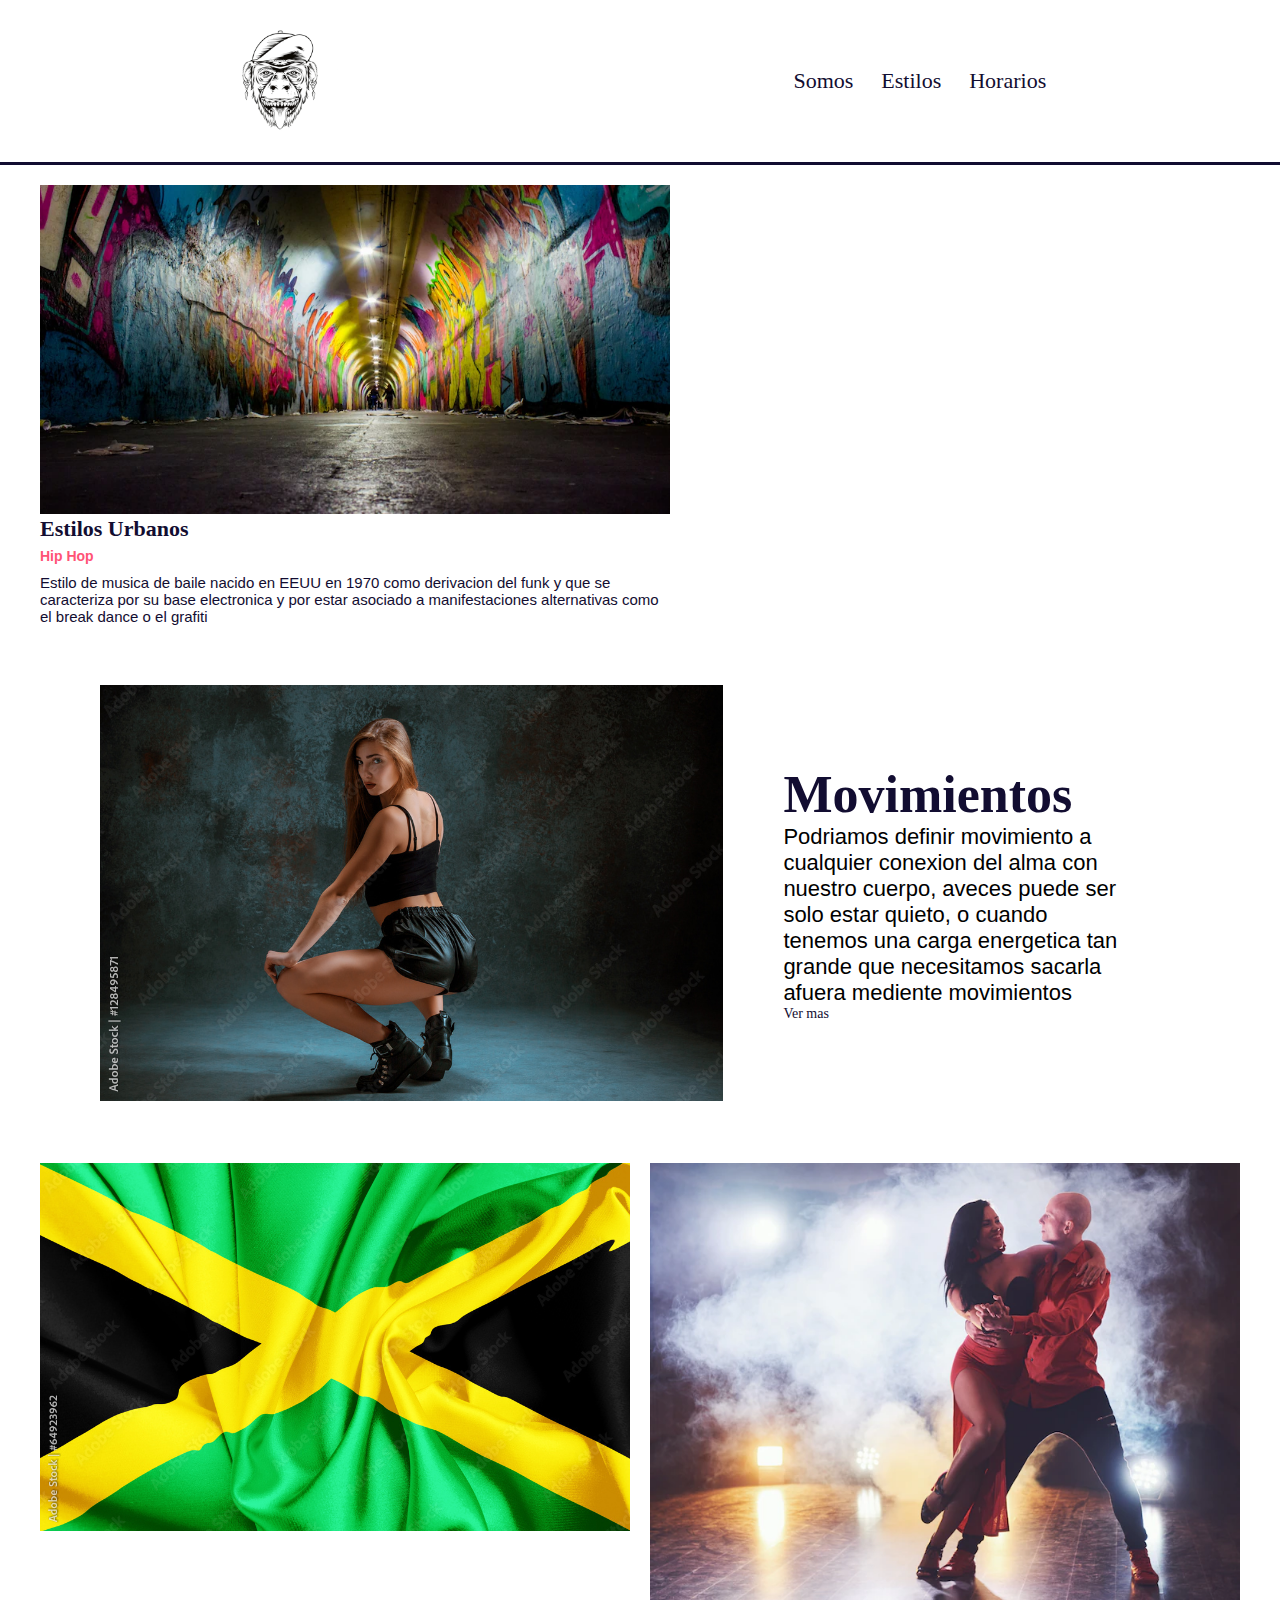
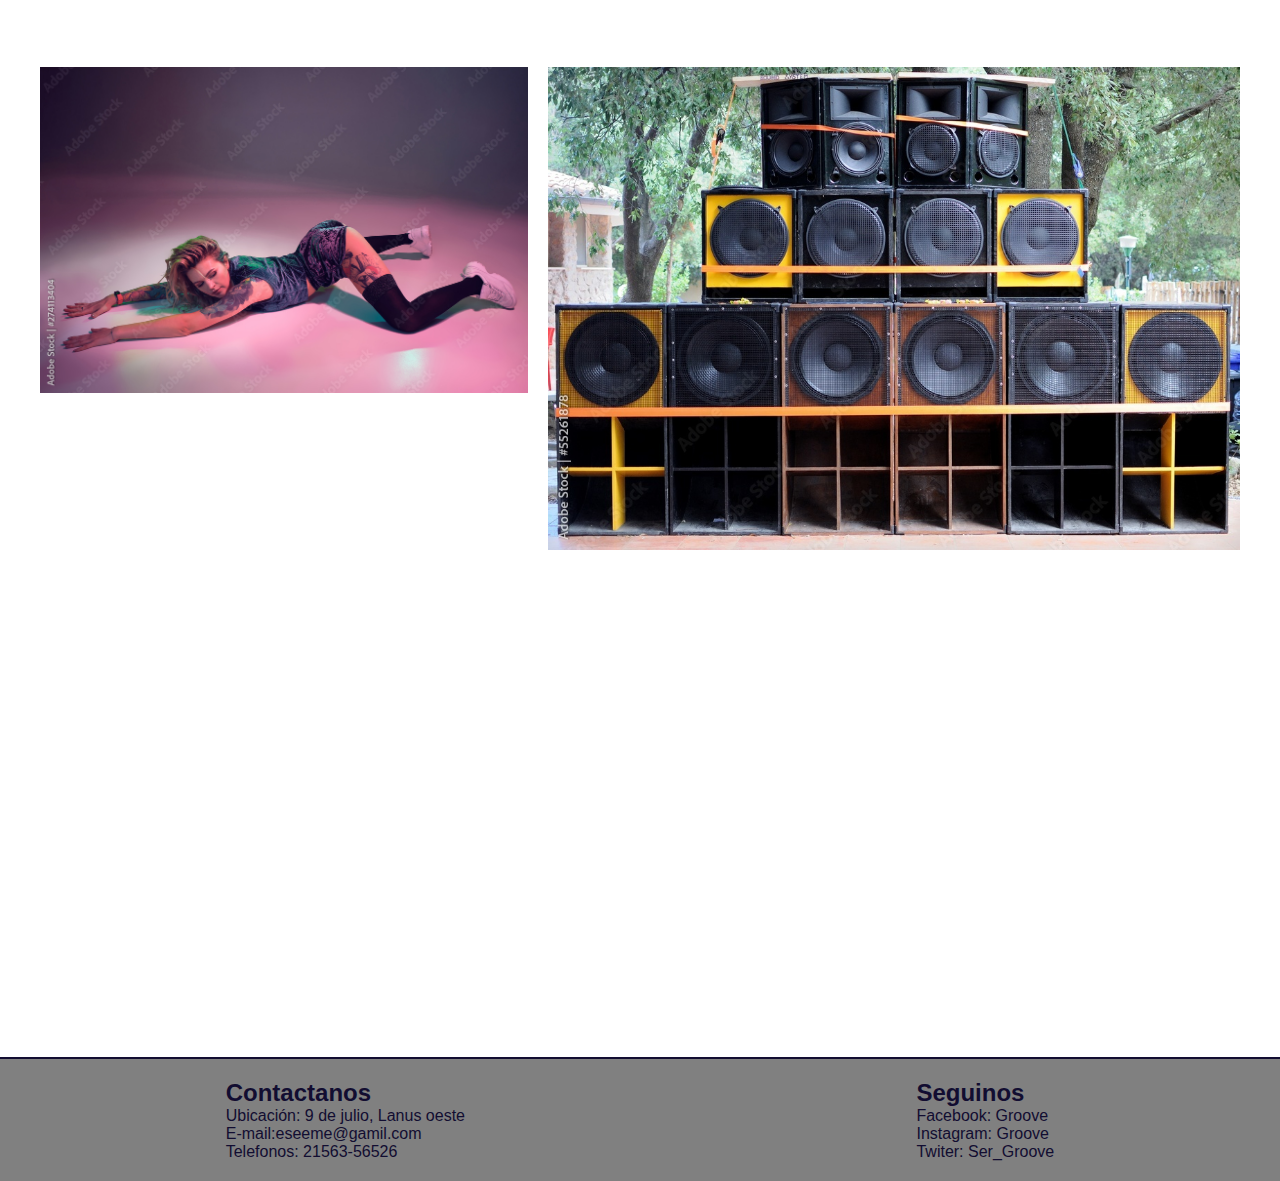
==== index.html @ e59068fd "primeros cambios" ====
<!DOCTYPE html>
<html lang="en">
<head>
    <meta charset="UTF-8">
    <meta http-equiv="X-UA-Compatible" content="IE=edge">
    <meta name="viewport" content="width=device-width, initial-scale=1.0">
    <link rel="shortcut icon" href="./IMG/ICONO MONO.webp" type="image/x-icon">
    <link
    rel="stylesheet"
    href="https://cdnjs.cloudflare.com/ajax/libs/animate.css/4.1.1/animate.min.css"
  />
    <link rel="stylesheet" href="estilo.css">
    <title>Groove</title>
</head>
<body>
    <header>
        <picture class="header_logo">
            <img src="./IMG/ICONO MONO.webp" alt="icono"> </picture>
            <nav class="navegacion">
                <ul class= "menu">
                    <li class="menu_item"> <a class="menu_link" href="#">Somos</a></li>
                    <li class="menu_item"> <a class="menu_link" href="#">Estilos</a></li>
                    <li class="menu_item"> <a class="menu_link" href="#">Horarios</a></li>
                </ul>
            </nav>
    </header>
    
    <!-- Fin de header-->

    <main class="conteiner">
        <section class="cards">
            <article class="box">
                <picture class="box_img"> <img src="./IMG/HIPHOPCALLE.webp" alt="HIPHOPCALLE></picture>
                <div class="box_info">
                    <h2 class="box_title">Estilos Urbanos</h2>
                    <h3 class="box_subtitle">Hip Hop</h3>
                    <p class="box_text"> Estilo de musica de baile nacido en EEUU en 1970 como derivacion del funk y que se caracteriza por su base electronica y por estar asociado a manifestaciones alternativas como el break dance o el grafiti</p>

                </div>
            </article>
            <article class="cards">
                <iframe width="560" height="315" src="https://www.youtube.com/embed/-MSTgJPFi8M" title="YouTube video player" frameborder="0" allow="accelerometer; autoplay; clipboard-write; encrypted-media; gyroscope; picture-in-picture" allowfullscreen></iframe>
             
            </article>
        </section>

        <section class="info" id="info">
            <picture class="info_img"> <img src="./IMG/1000_F_128495871_oynjeNwetVp5a4CDbYzKazJv1KRRhFjL.jpg" alt=""></picture>
            <article class="info_box">
                <h2 class="info_title">Movimientos</h2>
                <p class="info_description"> Podriamos definir movimiento a cualquier conexion del alma con nuestro cuerpo, aveces puede ser solo estar quieto, o cuando tenemos una carga energetica tan grande que necesitamos sacarla afuera mediente movimientos</p>
            <a class="info_link" href="#"> Ver mas
                <span class="iconify" data-icon="bytesize:right">
            </a>
            </article>
        </section>

        <section id="gallery" class="gallery">
            <picture class="gallery_img">
                <img src="./IMG/DANCEHALL.jpg" alt="DANCEHALL">
            </picture>
            <picture class="gallery_img">
                <img src="./IMG/SALSA.webp" alt="SALSA">
            </picture>
            <picture class="gallery_img">
                <img src="./IMG/TWERK1.jpg" alt="TWERK1">
            </picture>
            <picture class="gallery_img"> <img src="./IMG/DANCEHALL1.jpg" alt="DANCEHALL1">
            </picture>


        </section>


    </main>
</body>
<footer class="pie">
    <div class="pie_datos">
        <ul class="pie_li"> <h2 class="pie_titulo">Contactanos</h2>
            <li>Ubicación: 9 de julio, Lanus oeste </li>
            <li>E-mail:<E-mail>eseeme@gamil.com</E-mail></li>
            <li>Telefonos: 21563-56526</li>
        </ul>
    </div>
    <div class="pie_redes">
        <ul class="pie_li"> <h2 class="pie_titulo">Seguinos</h2> 
            <li>Facebook: Groove</li>
            <li>Instagram: Groove</li>
            <li>Twiter: Ser_Groove</li>
        </ul>
    </div>

</footer>
</html>
---- estilo.css ----
@import url();

:root {
    --primary:#120d31;
    --secondary:#FF5376;


    /* spacings*/
    --spacing-large:6rem;
    --spacing-medium:2.4rem;
    --space-small:2rem;
    
    /* font-family*/
    --font-principal: 'Barlow', sans-serif;
    --font-title: 'Roboto Slab',serif;

    /*font-sizes*/

    --text-large:5.2rem;
    --text-medium:2.2rem;
    --text-base:1.1rem;
    --text-small:1.4rem;
}

*::after,
*::before,
* {
    margin:0;
    padding:0;
}
html{
    font-size: 62.5%;
}
body {font-family: var(--font-principal);}

ul {
    list-style-type: none;
    display: flex;
}
a {
    text-decoration: none;
    font-family: var(--font-title);
    color: var(--primary);
}
img {
    width: 100%;
}

/*header*/

header {
    display: flex;
    justify-content: space-around;
    align-items: center;
    border-bottom: 3px #120d31 solid;
    padding: var(--space-small) 0;}
.header_logo { max-width: 120px;
   }

menu { display: flex;
gap: var(--space-small);}

.menu_link {
    font-size: var(--text-medium);
    padding: var(--space-small) 1.2rem;
    border: 2px solid #fff;
    transition: all 1s;

}

.menu_link:hover {
    border-color: chocolate;
}
 
/* main */

.conteiner{
    max-width: 1200px;
    margin: 0 auto;
    margin-top: var(--space-small);}

/*cards*/

.cards {
    display: flex;
    
    gap: 1rem;
    justify-content: center;

 
}
.box {
    display: flex;
    flex-direction: column;
 
    gap: 1rem;
    flex: 1 1 clamp(300ox,30%,400px);
}

.box_info {
    display: flex;
    flex-direction: column;
    padding: var(--spacing-medium);
}

.box_title{font-family: var(--font-title);
font-size: var(--text-medium);
color:var(--primary)}

.box_subtitle {
    margin-top: 0.6rem;
    color: var(--secondary);
    font-size: var(--text-small);
}

.box_text {margin-top: 1rem;
color: var(--primary);
font-size: 1.5rem;}

/*info*/

.info {display: flex;
padding: var(--spacing-large);
align-items: center;}

.info.img {
    flex: 1 1 50%;
}

.info_box {flex: 1 1 50%;
display: flex;
flex-direction: column;
padding: var(--spacing-large);}

.info_title {
    font-size: var(--text-large);
    font-family: var(--font-title);
    color: var(--primary);
}
.info_description {
    font-size: var(--text-medium);
    font-weight: 300;

}

.info_link {display: flex;
align-items: center;
font-size: var(--text-small);
color: var(--primary);
gap:var(--spacing-medium)}

.gallery
{display: grid;
grid-template-columns:repeat(12,1fr);
grid-template-rows: repeat(3,1fr);gap: var(--space-small)
}

.gallery_img:nth-of-type(1){grid-column: 1/7;
grid-row: 1/2;}

.gallery_img:nth-of-type(2){
    grid-column: 7/13;
}
.gallery_img:nth-of-type(3){ grid-column: 1/6;
    grid-row: 2/4;

}
.gallery_img:nth-of-type(4){
    grid-column: 6/13;
}

@media screen and (max-width: 879px)
{
.info{ flex-direction: column;}

}

@media screen and (max-width:879px){
    .cards {flex-direction: column;
    }
    
}

@media screen and (max-width:480px) {
    header {flex-direction: column;
    gap: 2rem;}
    .cards {padding: 1rem;}
.menu {
    flex-direction: column;
    align-items: center;
}    


.gallery {
    grid-template-rows: repeat(4,auto);
}
.gallery_img:nth-of-type(3){
    grid-column: 1/13;
    grid-row: 3;
}
.gallery_img:nth-of-type(4)
{grid-column: 1/13;
grid-row: 2;}
}

/* Footer*/

footer{
    display: flex;
    background-color: gray;
   font-size: medium;
   justify-content: space-around;
   align-items: center;
   border-top: 2px #120d31 solid;
   padding: var(--space-small) 0;
}

.pie_li {
    display: flex;
   flex-direction: column;
   justify-content: center;
   color: #120d31;
}
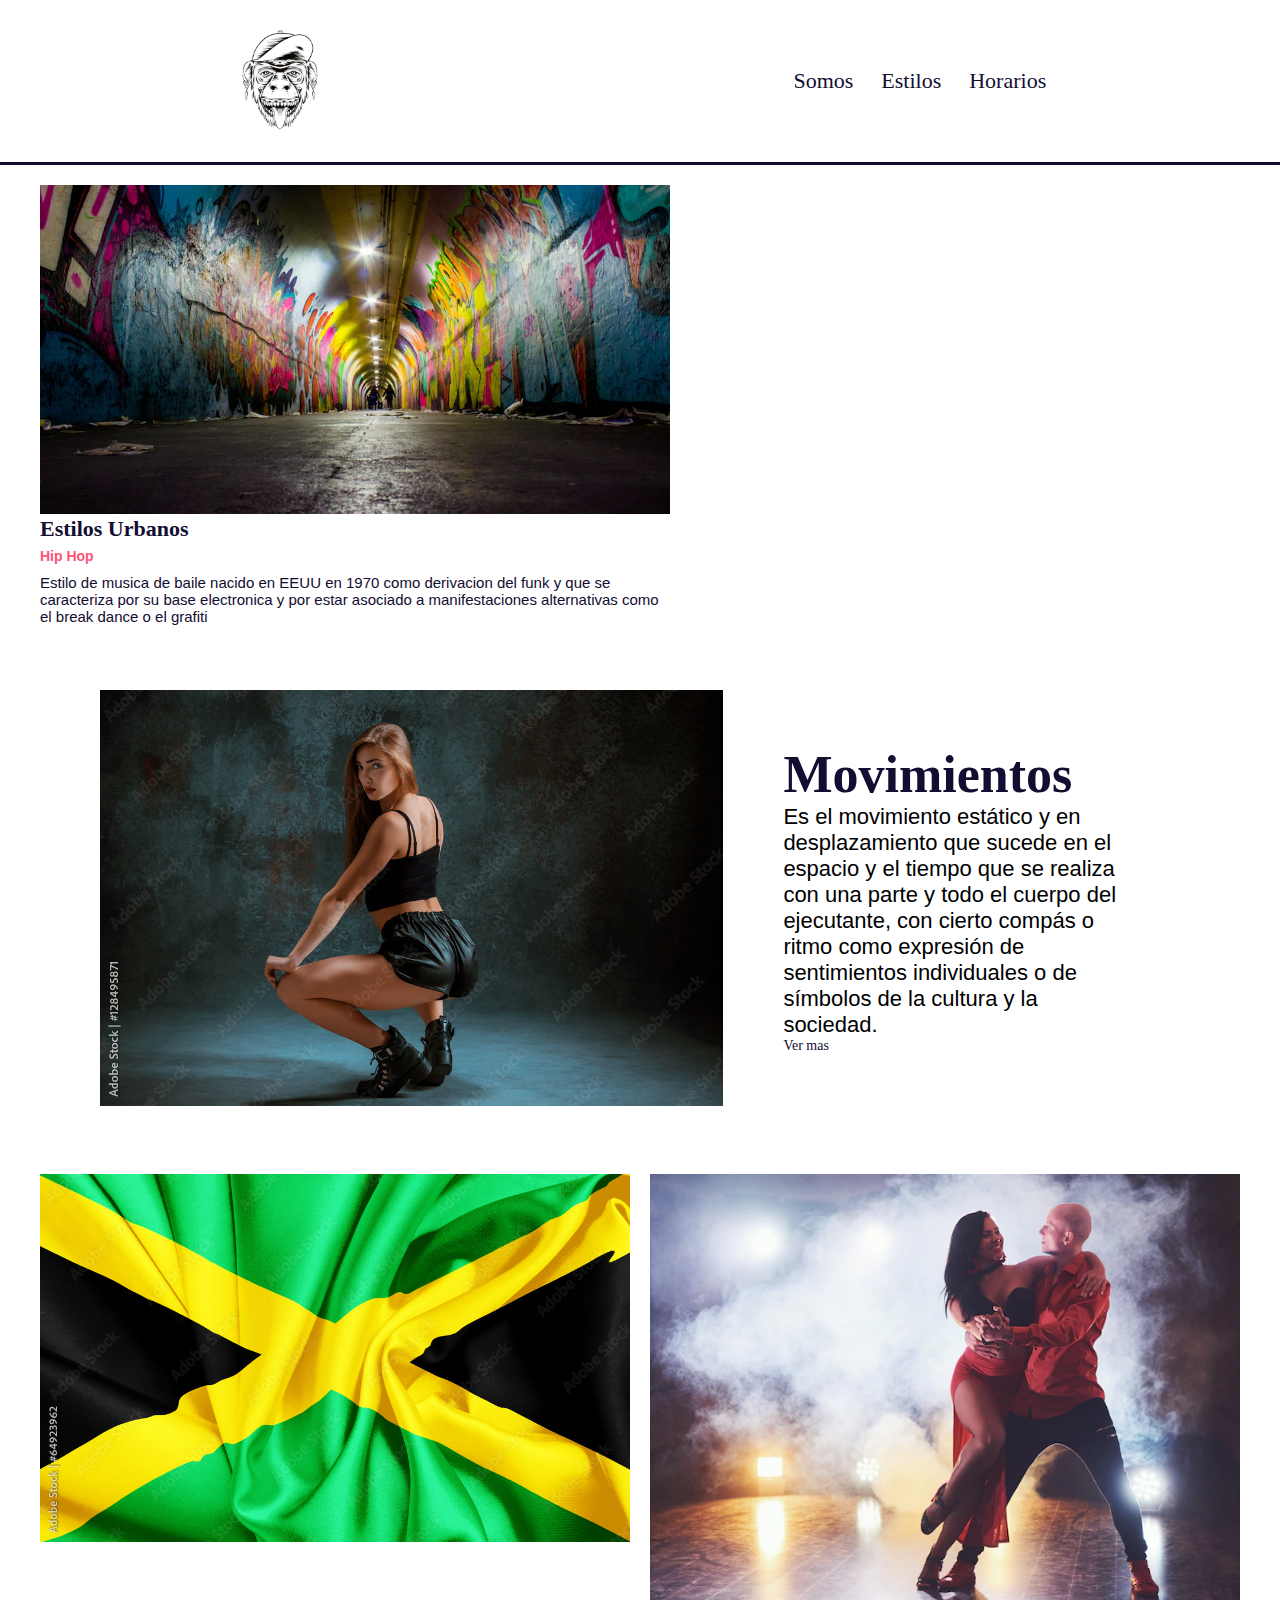
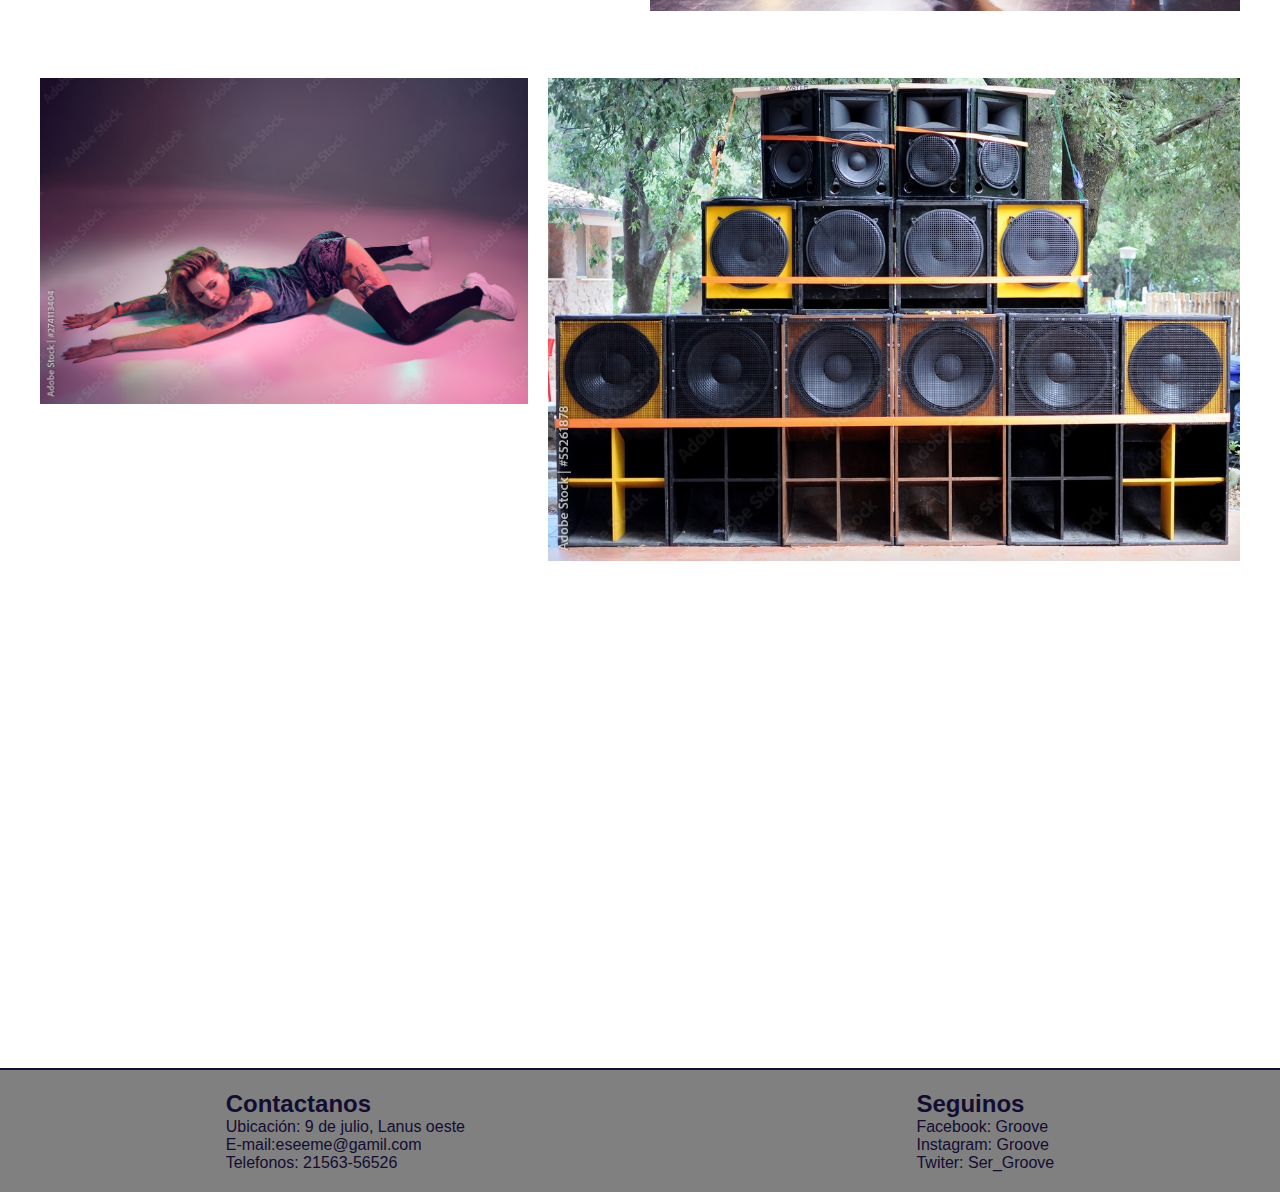
==== commit d96ec053: "practica" ====
--- a/index.html
+++ b/index.html
@@ -19,7 +19,7 @@
             <nav class="navegacion">
                 <ul class= "menu">
                     <li class="menu_item"> <a class="menu_link" href="#">Somos</a></li>
-                    <li class="menu_item"> <a class="menu_link" href="#">Estilos</a></li>
+                    <li class="menu_item"> <a class="menu_link" href="estilos.html">Estilos</a></li>
                     <li class="menu_item"> <a class="menu_link" href="#">Horarios</a></li>
                 </ul>
             </nav>
@@ -48,7 +48,7 @@
             <picture class="info_img"> <img src="./IMG/1000_F_128495871_oynjeNwetVp5a4CDbYzKazJv1KRRhFjL.jpg" alt=""></picture>
             <article class="info_box">
                 <h2 class="info_title">Movimientos</h2>
-                <p class="info_description"> Podriamos definir movimiento a cualquier conexion del alma con nuestro cuerpo, aveces puede ser solo estar quieto, o cuando tenemos una carga energetica tan grande que necesitamos sacarla afuera mediente movimientos</p>
+                <p class="info_description">Es el movimiento estático y en desplazamiento que sucede en el espacio y el tiempo que se realiza con una parte y todo el cuerpo del ejecutante, con cierto compás o ritmo como expresión de sentimientos individuales o de símbolos de la cultura y la sociedad.</p>
             <a class="info_link" href="#"> Ver mas
                 <span class="iconify" data-icon="bytesize:right">
             </a>
--- a/estilo.css
+++ b/estilo.css
@@ -38,6 +38,7 @@
     display: flex;
 }
 a {
+
     text-decoration: none;
     font-family: var(--font-title);
     color: var(--primary);
@@ -65,11 +66,14 @@
     padding: var(--space-small) 1.2rem;
     border: 2px solid #fff;
     transition: all 1s;
+    text-decoration: none;
+    color: var(--primary);
 
 }
 
 .menu_link:hover {
     border-color: chocolate;
+    color: var(--secondary);
 }
  
 /* main */
@@ -189,6 +193,7 @@
     flex-direction: column;
     align-items: center;
 }    
+.menu_link {padding: 2px;}
 
 
 .gallery {
@@ -220,4 +225,10 @@
    flex-direction: column;
    justify-content: center;
    color: #120d31;
-}+}
+
+.definicion {font-size: var(--text-medium);
+    align-items: center;
+}
+.container {padding-top: 10px;
+margin-top: var(--space-small);}